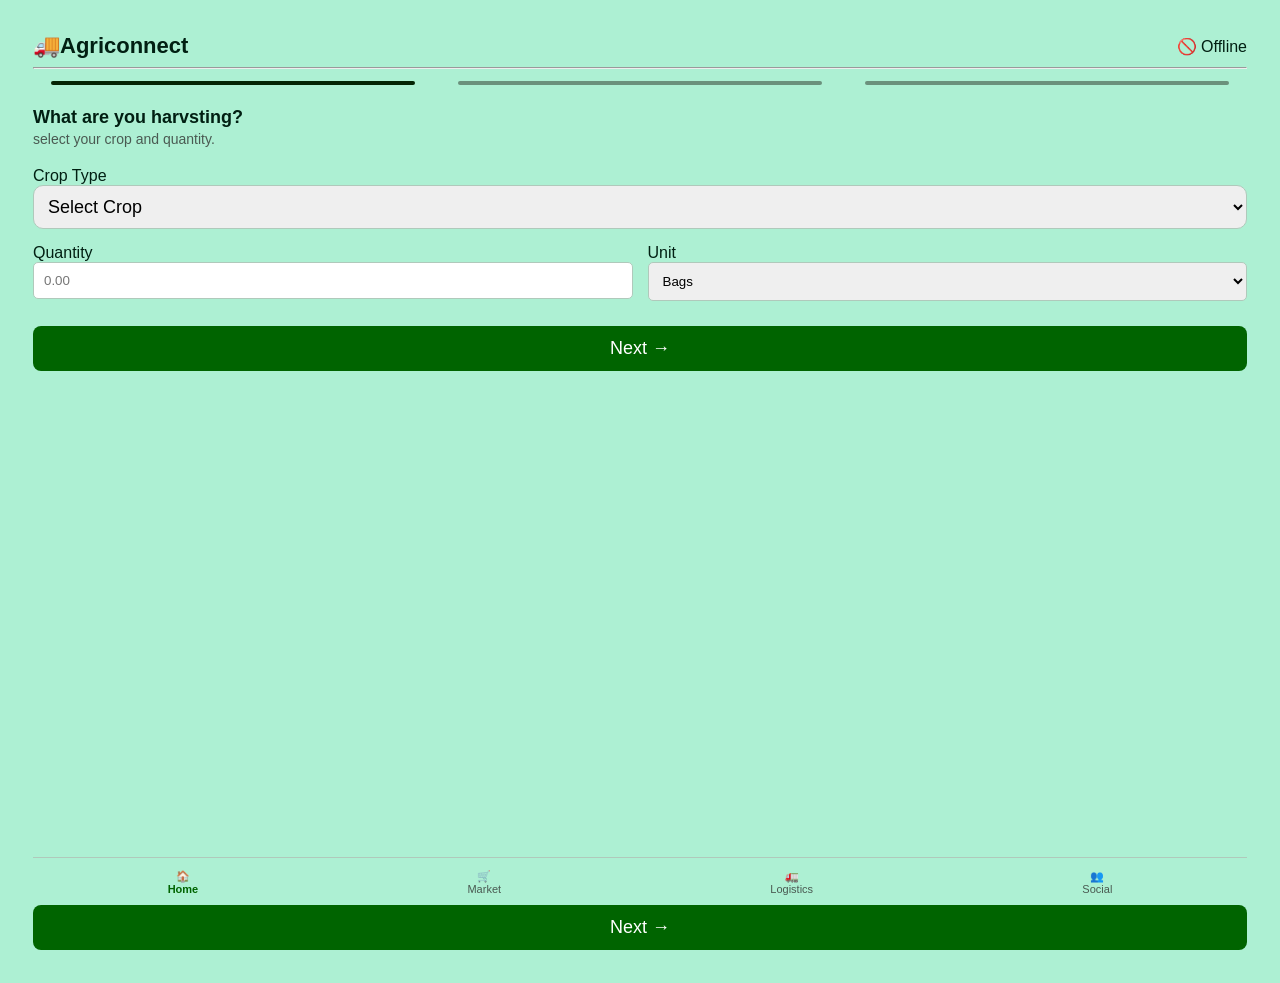
==== post.html @ 60a5facd "first commit" ====
<!DOCTYPE html>
<html lang="en">
<head>
    <meta charset="UTF-8">
    <meta name="viewport" content="width=device-width, initial-scale=1.0">
    <title>harvest</title>
    <link rel="stylesheet" href="agro.css/post.css">
</head>
<body class="body">
  <div class="header-name">
    <h1>🚚Agriconnect</h1>
    <span>🚫 Offline</span>
  </div><hr>
  <div class="bar">
  <div class="trend-bar filled"> </div>
  <div class="trend-bar"></div>
   <div class="trend-bar"></div>
  </div>
  <p class="what"><b>What are you harvsting?</b><br><span>
  select your crop and quantity.</span></p>
  <label for="crop">Crop Type</label><br>
  <select class="select">
     <option value="">Select Crop</option>
  <option value="bell pepper">Bell pepper</option>
    <option value="hot pepper">Hot Pepper</option>
     <option value="cuccumber">Cuccumber</option>
  <option value="tomatoes">Tomatoes</option>
  <option value="okro">Okro</option> 
  <option value="onions">Onions</option> 
  <option value="ginger">Ginger</option>
  <option value="garlic">Garlic</option> 
  <option value="plantain">plantain</option> 
  <option value="rice">Rice</option> 
  <option value="corn">Corn</option> 
  <option value="cocoa">Cocoa</option> 
  <option value="beans">beans</option> 
  <option value="potatoes">Potatoes</option>
   <option value="grape">Grape</option>
  <option value="groundnut">Groundnut</option>
</select><br>

    <div class="row">
      <div class="field">
        <label for="quantity">Quantity</label>
        <input class="quantity" id="quantity" type="text" placeholder="0.00">
      </div>
      <div class="field">
        <label for="unit">Unit</label>
        <select class="unit-select" id="unit">
          <option value="bags">Bags</option>
          <option value="kg">Kg</option>
          <option value="tons">Tons</option>
          <option value="crates">Crates</option>
        </select>
      </div>
    </div>

    <button class="button">Next &#8594;</button>

    <nav class="bottom-nav">
      <div class="nav-item active">🏠<span>Home</span></div>
      <div class="nav-item">🛒<span>Market</span></div>
      <div class="nav-item">🚛<span>Logistics</span></div>
      <div class="nav-item">👥<span>Social</span></div>
    </nav>
  </div>
<nav>
<button class="button">Next &#8594;</button>
</nav>
</body>
</html>
---- agro.css/post.css ----
* {
  box-sizing: border-box;
}

.body {
  background-color: #adf0d3;
  color: #011f12;
  font-family: Arial, Helvetica, sans-serif;
  justify-content: center;
  padding: 25px;
}

.phone {
  background-color: #d7f5e6;
  width: 375px;
  max-width: 100%;
  padding: 20px;
  border-radius: 16px;
  box-shadow: 0 4px 20px rgba(0,0,0,0.15);
  position: relative;
  min-height: auto;
}

.header-name {
  color: #011f12;
  display: flex;
  align-items: center;
  justify-content: space-between;
}

.header-name h1 {
  font-size: 22px;
  margin: 0;
}

.offline-badge {
  background-color: #e53935;
  color: white;
  font-size: 12px;
  padding: 4px 10px;
  border-radius: 20px;
}

.bar {
  display: flex;
  align-items: flex-start;
  justify-content: space-around;
  gap: 6px;
}

.trend-bar {
  width: 30%;
  background-color: #6b917c;
  height: 4px;
  border-radius: 5px;
  margin: 4px 0;
}

.trend-bar.filled {
  background-color: rgb(4, 36, 4);
}

.what {
  font-size: large;
}

.what span {
  font-size: 14px;
  font-weight: normal;
  color: #4a5a52;
}

.label {
  display: block;
  font-size: 14px;
  font-weight: bold;
  margin-bottom: 5px;
}

.select {
  width: 100%;
  font-size: large;
  padding: 10px;
  border-radius: 10px;
  border: 1px solid #b0c9bb;
  margin-bottom: 15px;
}

.row {
  display: flex;
  gap: 15px;
  margin-bottom: 15px;
}

.field {
  flex: 1;
}

.quantity {
  padding: 10px;
  border-radius: 5px;
  border: 1px solid #b0c9bb;
  width: 100%;
}

.unit-select {
  padding: 10px;
  border-radius: 5px;
  border: 1px solid #b0c9bb;
  width: 100%;
}

.button {
  background-color: darkgreen;
  color: white;
  border: none;
  border-radius: 8px;
  width: 100%;
  margin-top: 10px;
  padding: 12px;
  font-size: large;
  cursor: pointer;
}

.bottom-nav {
  display: flex;
  justify-content: space-around;
  border-top: 1px solid #b0c9bb;
  margin-top: 40%;
  padding-top: 12px;
}

.nav-item {
  display: flex;
  flex-direction: column;
  align-items: center;
  font-size: 11px;
  color: #4a5a52;
}

.nav-item.active {
  color: darkgreen;
  font-weight: bold;
}
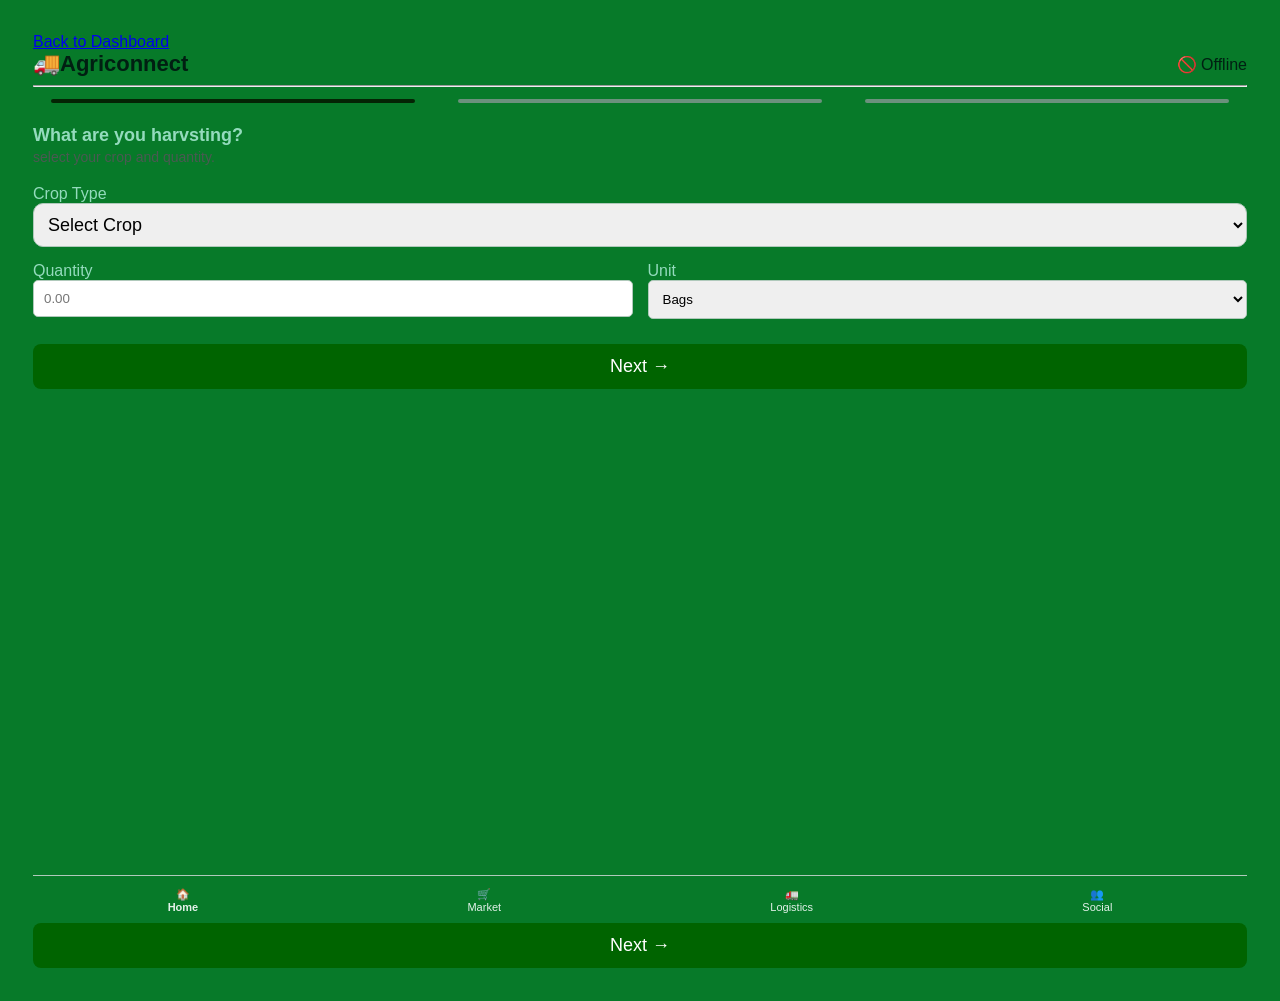
==== commit 14e44a0c: "add homepage with sign up and login" ====
--- a/post.html
+++ b/post.html
@@ -6,6 +6,7 @@
     <title>harvest</title>
     <link rel="stylesheet" href="agro.css/post.css">
 </head>
+<a href="index.html">Back to Dashboard</a>
 <body class="body">
   <div class="header-name">
     <h1>🚚Agriconnect</h1>
--- a/agro.css/post.css
+++ b/agro.css/post.css
@@ -3,8 +3,8 @@
 }
 
 .body {
-  background-color: #adf0d3;
-  color: #011f12;
+  background-color: rgb(7, 122, 41);  
+  color: #94dbbd;
   font-family: Arial, Helvetica, sans-serif;
   justify-content: center;
   padding: 25px;
@@ -128,6 +128,7 @@
   border-top: 1px solid #b0c9bb;
   margin-top: 40%;
   padding-top: 12px;
+  
 }
 
 .nav-item {
@@ -135,10 +136,9 @@
   flex-direction: column;
   align-items: center;
   font-size: 11px;
-  color: #4a5a52;
+  color: #e3f1ea;
 }
 
 .nav-item.active {
-  color: darkgreen;
   font-weight: bold;
 }
